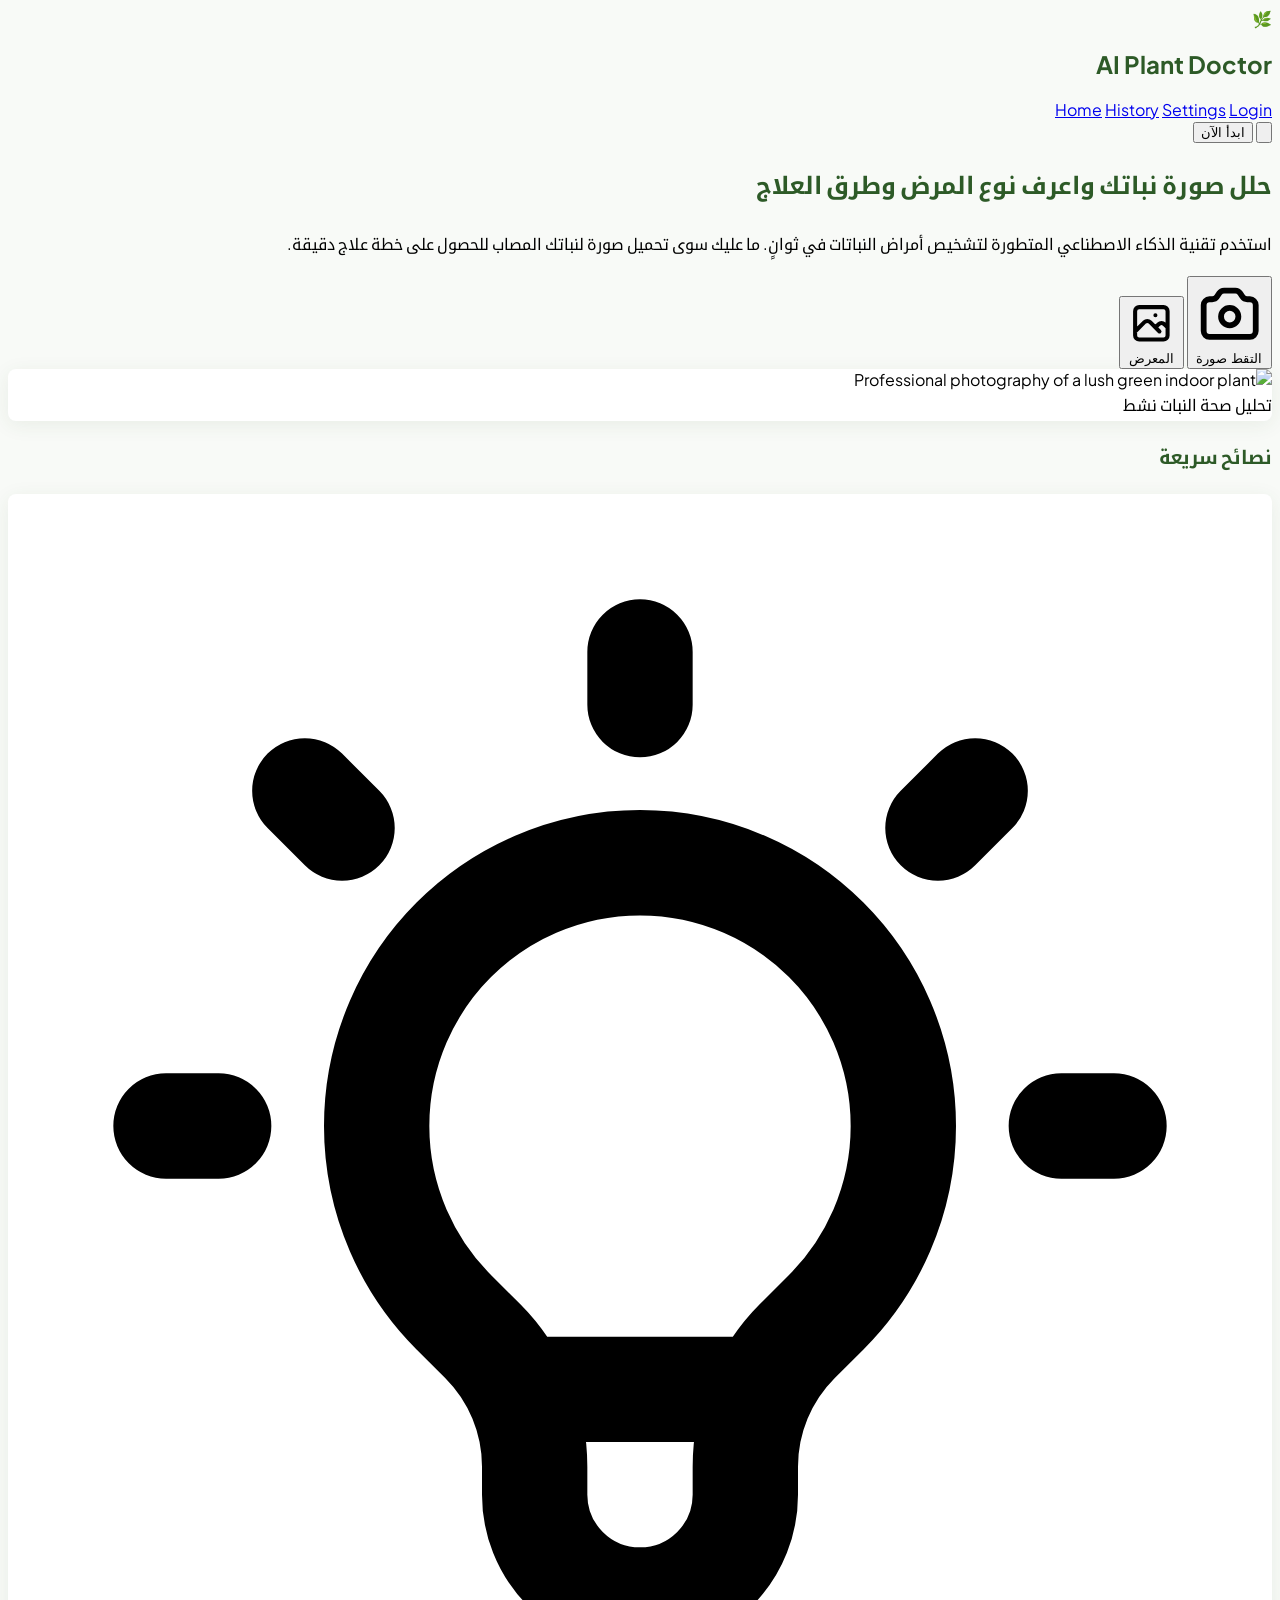
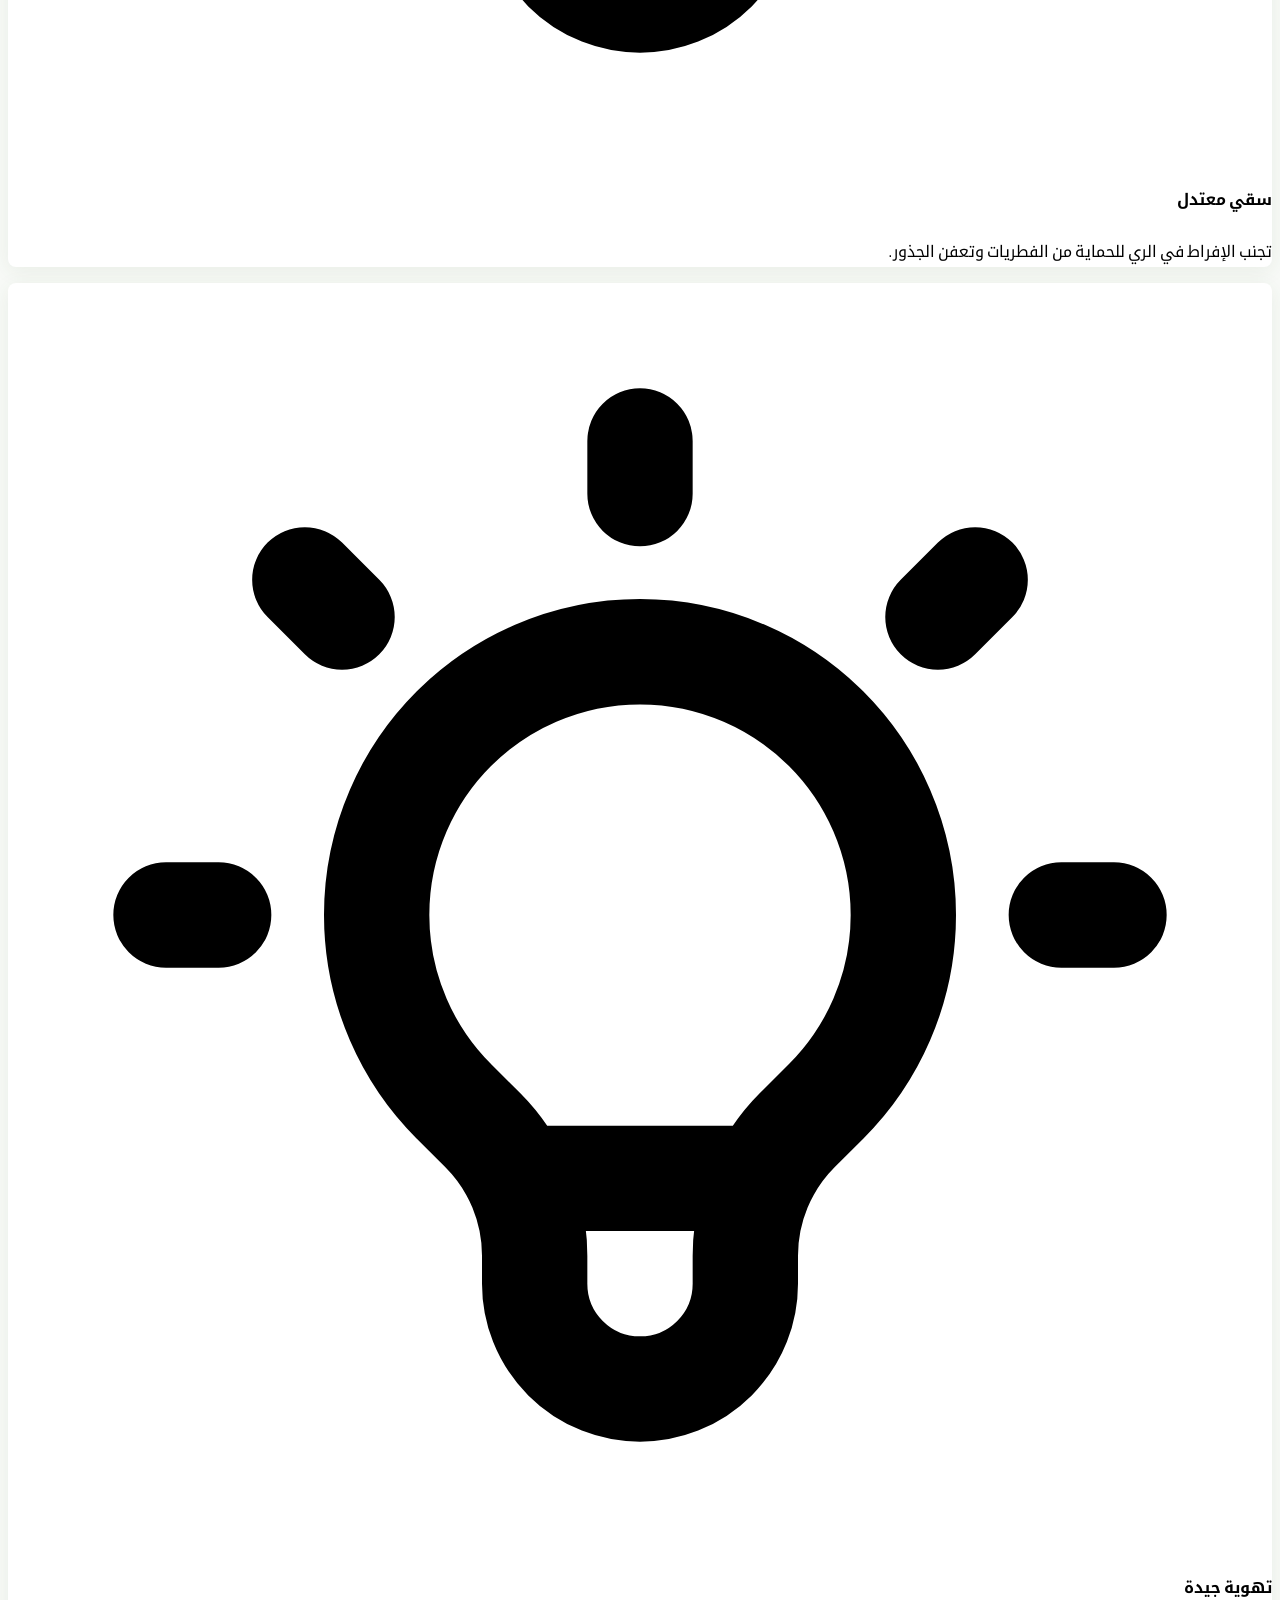
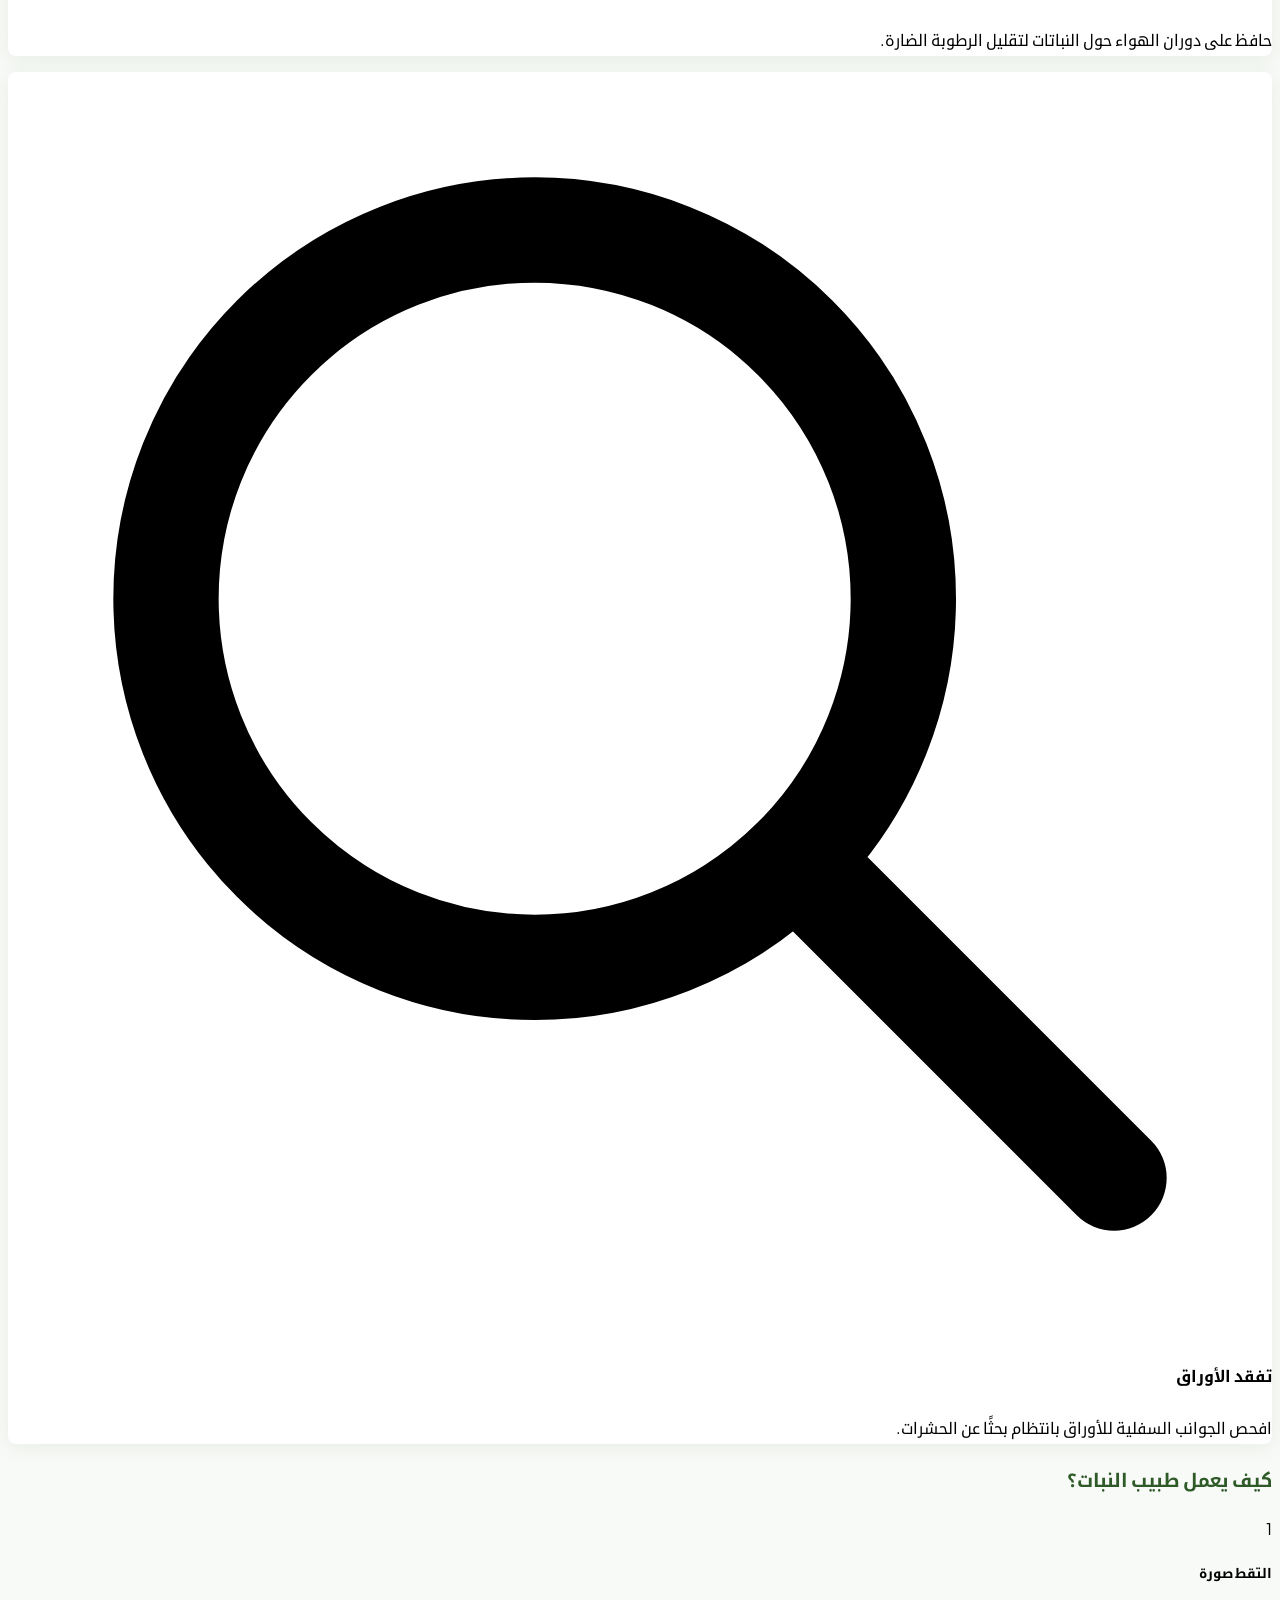
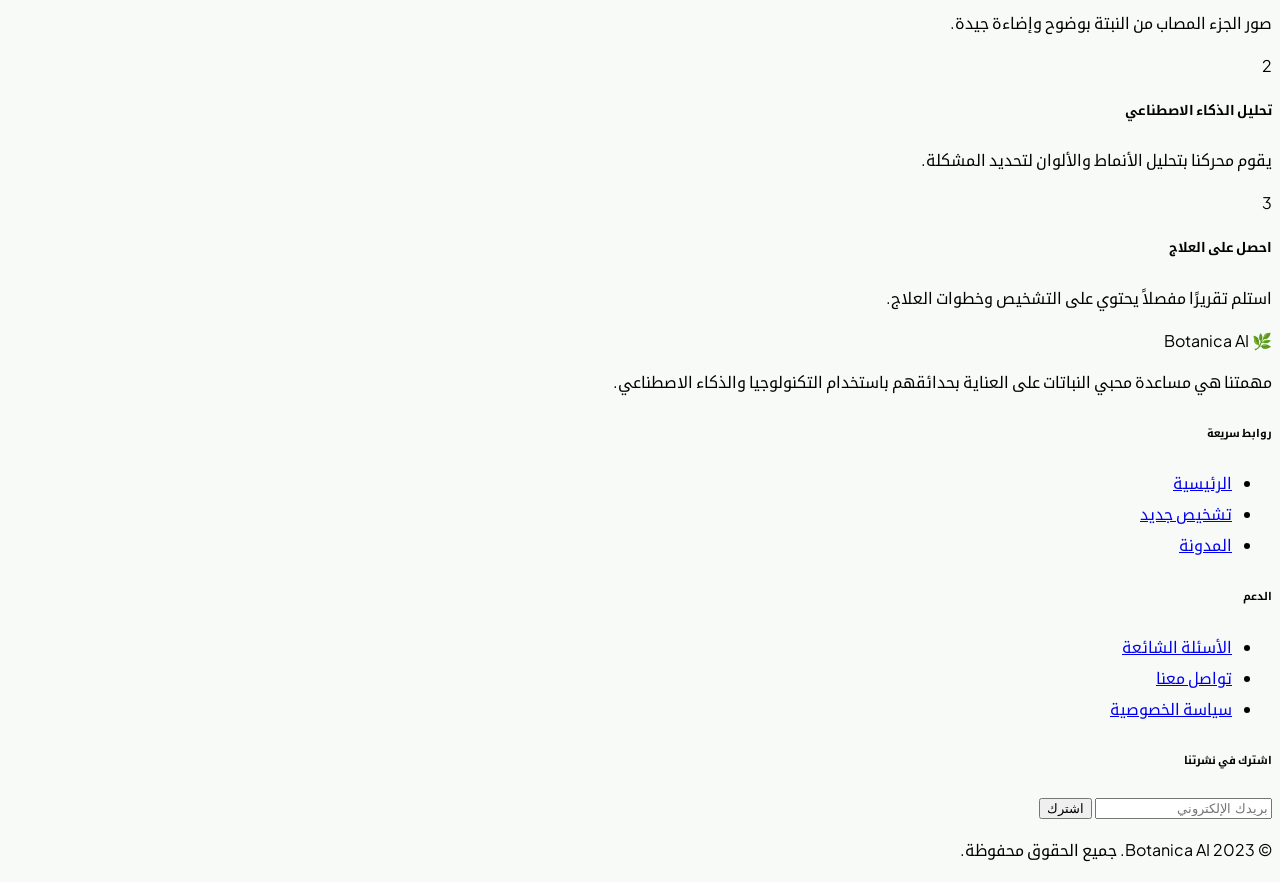
==== web/Updated_directory/AI_Plant_Doctor_Home/index.html @ 530bb604 "Updating web project directory" ====
<!doctype html>
<html dir="rtl" lang="ar">
  <head>
    <meta charset="utf-8" />
    <meta content="width=device-width, initial-scale=1.0" name="viewport" />
    <title>AI Plant Doctor - طبيب النبات</title>
    <link href="https://fonts.googleapis.com" rel="preconnect" />
    <link crossorigin="" href="https://fonts.gstatic.com" rel="preconnect" />
    <link
      href="https://fonts.googleapis.com/css2?family=Plus+Jakarta+Sans:wght@400;500;600;700&family=Noto+Kufi+Arabic:wght@400;600;700&display=swap"
      rel="stylesheet"
    />
    <script src="https://cdn.tailwindcss.com?plugins=forms,container-queries"></script>
    <link rel="stylesheet" href="style.css" />
    <script>
      tailwind.config = {
        theme: {
          extend: {
            colors: {
              botanica: {
                DEFAULT: "#2D5A27",
                light: "#E9F5E6",
                soft: "#F3FAF2",
                accent: "#4A7C44",
              },
            },
            fontFamily: {
              sans: ['"Plus Jakarta Sans"', '"Noto Kufi Arabic"', "sans-serif"],
            },
            borderRadius: {
              eight: "8px",
            },
          },
        },
      };
    </script>
  </head>
  <body class="text-gray-800 antialiased">
    <header
      class="sticky top-0 z-50 bg-white/80 backdrop-blur-md border-b border-botanica-light"
      data-purpose="main-navigation"
    >
      <nav
        class="max-w-7xl mx-auto px-4 sm:px-6 lg:px-8 h-20 flex items-center justify-between"
      >
        <div class="flex items-center gap-2">
          <span class="text-3xl">🌿</span>
          <h1 class="text-2xl font-bold text-botanica">AI Plant Doctor</h1>
        </div>
        <div class="hidden md:flex items-center gap-8">
          <a
            class="text-botanica font-semibold border-b-2 border-botanica pb-1"
            href="../AI_Plant_Doctor_Home/index.html"
            >Home</a
          >
          <a
            class="text-gray-600 hover:text-botanica transition-colors"
            href="../AI_Plant_Doctor_History/index.html"
            >History</a
          >
          <a
            class="text-gray-600 hover:text-botanica transition-colors"
            href="../AI_Plant_Doctor_Settings/index.html"
            >Settings</a
          >
          <a
            class="text-gray-600 hover:text-botanica transition-colors"
            href="../AI_Plant_Doctor_Login/index.html"
            >Login</a
          >
        </div>
        <div class="flex items-center gap-4">
          <button class="md:hidden text-botanica">
            <svg
              class="h-8 w-8"
              fill="none"
              stroke="currentColor"
              viewbox="0 0 24 24"
              xmlns="http://www.w3.org/2000/svg"
            >
              <path
                d="M4 6h16M4 12h16M4 18h16"
                stroke-linecap="round"
                stroke-linejoin="round"
                stroke-width="2"
              ></path>
            </svg>
          </button>
          <button
            class="hidden md:block bg-botanica text-white px-6 py-2 rounded-eight font-medium cta-button"
          >
            ابدأ الآن
          </button>
        </div>
      </nav>
    </header>
    <main>
      <section
        class="relative py-16 md:py-24 overflow-hidden"
        data-purpose="hero-diagnosis-area"
      >
        <div class="max-w-7xl mx-auto px-4 sm:px-6 lg:px-8">
          <div class="grid lg:grid-cols-2 gap-12 items-center">
            <div class="text-right space-y-8">
              <div>
                <h2 class="text-4xl md:text-5xl font-bold leading-tight mb-4">
                  حلل صورة نباتك واعرف نوع المرض وطرق العلاج
                </h2>
                <p class="text-lg text-gray-600 leading-relaxed max-w-xl">
                  استخدم تقنية الذكاء الاصطناعي المتطورة لتشخيص أمراض النباتات
                  في ثوانٍ. ما عليك سوى تحميل صورة لنباتك المصاب للحصول على خطة
                  علاج دقيقة.
                </p>
              </div>
              <div class="flex flex-col sm:flex-row gap-4">
                <button
                  class="flex items-center justify-center gap-3 bg-botanica text-white px-8 py-4 rounded-eight font-bold text-lg cta-button flex-1"
                >
                  <svg
                    class="h-6 w-6"
                    fill="none"
                    stroke="currentColor"
                    viewbox="0 0 24 24"
                    xmlns="http://www.w3.org/2000/svg"
                  >
                    <path
                      d="M3 9a2 2 0 012-2h.93a2 2 0 001.664-.89l.812-1.22A2 2 0 0110.07 4h3.86a2 2 0 011.664.89l.812 1.22A2 2 0 0018.07 7H19a2 2 0 012 2v9a2 2 0 01-2 2H5a2 2 0 01-2-2V9z"
                      stroke-linecap="round"
                      stroke-linejoin="round"
                      stroke-width="2"
                    ></path>
                    <path
                      d="M15 13a3 3 0 11-6 0 3 3 0 016 0z"
                      stroke-linecap="round"
                      stroke-linejoin="round"
                      stroke-width="2"
                    ></path>
                  </svg>
                  التقط صورة
                </button>
                <button
                  class="flex items-center justify-center gap-3 bg-white border-2 border-botanica text-botanica px-8 py-4 rounded-eight font-bold text-lg cta-button flex-1 hover:bg-botanica-soft"
                >
                  <svg
                    class="h-6 w-6"
                    fill="none"
                    stroke="currentColor"
                    viewbox="0 0 24 24"
                    xmlns="http://www.w3.org/2000/svg"
                  >
                    <path
                      d="M4 16l4.586-4.586a2 2 0 012.828 0L16 16m-2-2l1.586-1.586a2 2 0 012.828 0L20 14m-6-6h.01M6 20h12a2 2 0 002-2V6a2 2 0 00-2-2H6a2 2 0 00-2 2v12a2 2 0 002 2z"
                      stroke-linecap="round"
                      stroke-linejoin="round"
                      stroke-width="2"
                    ></path>
                  </svg>
                  المعرض
                </button>
              </div>
            </div>
            <div class="relative">
              <div
                class="absolute -z-10 top-1/2 left-1/2 -translate-x-1/2 -translate-y-1/2 w-80 h-80 bg-botanica-light rounded-full blur-3xl opacity-50"
              ></div>
              <div
                class="herbarium-card p-6 border-4 border-botanica-light bg-white"
              >
                <div
                  class="bg-botanica-soft rounded-eight overflow-hidden border border-botanica/10 aspect-square flex items-center justify-center"
                >
                  <img
                    alt="Professional photography of a lush green indoor plant"
                    class="w-full h-full object-cover"
                    src="https://lh3.googleusercontent.com/aida-public/[base64]"
                  />
                </div>
                <div
                  class="mt-4 flex items-center justify-between text-botanica font-medium"
                >
                  <span>تحليل صحة النبات</span>
                  <span class="flex items-center gap-1">
                    <span
                      class="w-2 h-2 bg-green-500 rounded-full animate-pulse"
                    ></span>
                    نشط
                  </span>
                </div>
              </div>
            </div>
          </div>
        </div>
      </section>
      <section class="py-16 bg-botanica-soft" data-purpose="quick-tips-grid">
        <div class="max-w-7xl mx-auto px-4 sm:px-6 lg:px-8">
          <div class="mb-12">
            <h3 class="text-2xl font-bold flex items-center gap-3">
              <span
                class="w-8 h-1 bg-botanica inline-block rounded-full"
              ></span>
              نصائح سريعة
            </h3>
          </div>
          <div class="grid grid-cols-1 md:grid-cols-2 lg:grid-cols-3 gap-6">
            <div class="herbarium-card p-6 flex items-start gap-4">
              <div
                class="bg-botanica-light p-3 rounded-full text-botanica shrink-0"
              >
                <svg
                  class="h-6 w-6"
                  fill="none"
                  stroke="currentColor"
                  viewbox="0 0 24 24"
                  xmlns="http://www.w3.org/2000/svg"
                >
                  <path
                    d="M9.663 17h4.673M12 3v1m6.364 1.636l-.707.707M21 12h-1M4 12H3m3.343-5.657l-.707-.707m2.828 9.9a5 5 0 117.072 0l-.548.547A3.374 3.374 0 0014 18.469V19a2 2 0 11-4 0v-.531c0-.895-.356-1.754-.988-2.386l-.548-.547z"
                    stroke-linecap="round"
                    stroke-linejoin="round"
                    stroke-width="2"
                  ></path>
                </svg>
              </div>
              <div>
                <h4 class="font-bold text-lg mb-1">سقي معتدل</h4>
                <p class="text-gray-600 text-sm">
                  تجنب الإفراط في الري للحماية من الفطريات وتعفن الجذور.
                </p>
              </div>
            </div>
            <div class="herbarium-card p-6 flex items-start gap-4">
              <div
                class="bg-botanica-light p-3 rounded-full text-botanica shrink-0"
              >
                <svg
                  class="h-6 w-6"
                  fill="none"
                  stroke="currentColor"
                  viewbox="0 0 24 24"
                  xmlns="http://www.w3.org/2000/svg"
                >
                  <path
                    d="M9.663 17h4.673M12 3v1m6.364 1.636l-.707.707M21 12h-1M4 12H3m3.343-5.657l-.707-.707m2.828 9.9a5 5 0 117.072 0l-.548.547A3.374 3.374 0 0014 18.469V19a2 2 0 11-4 0v-.531c0-.895-.356-1.754-.988-2.386l-.548-.547z"
                    stroke-linecap="round"
                    stroke-linejoin="round"
                    stroke-width="2"
                  ></path>
                </svg>
              </div>
              <div>
                <h4 class="font-bold text-lg mb-1">تهوية جيدة</h4>
                <p class="text-gray-600 text-sm">
                  حافظ على دوران الهواء حول النباتات لتقليل الرطوبة الضارة.
                </p>
              </div>
            </div>
            <div class="herbarium-card p-6 flex items-start gap-4">
              <div
                class="bg-botanica-light p-3 rounded-full text-botanica shrink-0"
              >
                <svg
                  class="h-6 w-6"
                  fill="none"
                  stroke="currentColor"
                  viewbox="0 0 24 24"
                  xmlns="http://www.w3.org/2000/svg"
                >
                  <path
                    d="M21 21l-6-6m2-5a7 7 0 11-14 0 7 7 0 0114 0z"
                    stroke-linecap="round"
                    stroke-linejoin="round"
                    stroke-width="2"
                  ></path>
                </svg>
              </div>
              <div>
                <h4 class="font-bold text-lg mb-1">تفقد الأوراق</h4>
                <p class="text-gray-600 text-sm">
                  افحص الجوانب السفلية للأوراق بانتظام بحثًا عن الحشرات.
                </p>
              </div>
            </div>
          </div>
        </div>
      </section>
      <section class="py-20" data-purpose="how-it-works">
        <div class="max-w-7xl mx-auto px-4 sm:px-6 lg:px-8 text-center">
          <h3 class="text-3xl font-bold mb-16">كيف يعمل طبيب النبات؟</h3>
          <div class="grid grid-cols-1 md:grid-cols-3 gap-12">
            <div class="space-y-4">
              <div
                class="w-16 h-16 bg-botanica-light rounded-full flex items-center justify-center text-botanica text-2xl font-bold mx-auto"
              >
                1
              </div>
              <h5 class="font-bold text-xl">التقط صورة</h5>
              <p class="text-gray-500">
                صور الجزء المصاب من النبتة بوضوح وإضاءة جيدة.
              </p>
            </div>
            <div class="space-y-4">
              <div
                class="w-16 h-16 bg-botanica-light rounded-full flex items-center justify-center text-botanica text-2xl font-bold mx-auto"
              >
                2
              </div>
              <h5 class="font-bold text-xl">تحليل الذكاء الاصطناعي</h5>
              <p class="text-gray-500">
                يقوم محركنا بتحليل الأنماط والألوان لتحديد المشكلة.
              </p>
            </div>
            <div class="space-y-4">
              <div
                class="w-16 h-16 bg-botanica-light rounded-full flex items-center justify-center text-botanica text-2xl font-bold mx-auto"
              >
                3
              </div>
              <h5 class="font-bold text-xl">احصل على العلاج</h5>
              <p class="text-gray-500">
                استلم تقريرًا مفصلاً يحتوي على التشخيص وخطوات العلاج.
              </p>
            </div>
          </div>
        </div>
      </section>
    </main>
    <footer
      class="bg-white border-t border-botanica-light pt-16 pb-8"
      data-purpose="main-footer"
    >
      <div class="max-w-7xl mx-auto px-4 sm:px-6 lg:px-8">
        <div class="grid grid-cols-1 md:grid-cols-4 gap-12 mb-12">
          <div class="md:col-span-1">
            <div class="flex items-center gap-2 mb-6">
              <span class="text-2xl">🌿</span>
              <span class="text-xl font-bold text-botanica">Botanica AI</span>
            </div>
            <p class="text-gray-500 text-sm leading-relaxed">
              مهمتنا هي مساعدة محبي النباتات على العناية بحدائقهم باستخدام
              التكنولوجيا والذكاء الاصطناعي.
            </p>
          </div>
          <div>
            <h6 class="font-bold text-botanica mb-6">روابط سريعة</h6>
            <ul class="space-y-4 text-sm text-gray-600">
              <li><a class="hover:text-botanica" href="#">الرئيسية</a></li>
              <li><a class="hover:text-botanica" href="#">تشخيص جديد</a></li>
              <li><a class="hover:text-botanica" href="#">المدونة</a></li>
            </ul>
          </div>
          <div>
            <h6 class="font-bold text-botanica mb-6">الدعم</h6>
            <ul class="space-y-4 text-sm text-gray-600">
              <li>
                <a class="hover:text-botanica" href="#">الأسئلة الشائعة</a>
              </li>
              <li><a class="hover:text-botanica" href="#">تواصل معنا</a></li>
              <li>
                <a class="hover:text-botanica" href="#">سياسة الخصوصية</a>
              </li>
            </ul>
          </div>
          <div>
            <h6 class="font-bold text-botanica mb-6">اشترك في نشرتنا</h6>
            <div class="flex gap-2">
              <input
                class="bg-botanica-soft border-none rounded-eight text-sm focus:ring-1 focus:ring-botanica flex-1"
                placeholder="بريدك الإلكتروني"
                type="email"
              />
              <button
                class="bg-botanica text-white px-4 py-2 rounded-eight text-sm"
              >
                اشترك
              </button>
            </div>
          </div>
        </div>
        <div
          class="pt-8 border-t border-gray-100 text-center text-gray-400 text-sm"
        >
          <p>© 2023 Botanica AI. جميع الحقوق محفوظة.</p>
        </div>
      </div>
    </footer>
  </body>
</html>
---- web/Updated_directory/AI_Plant_Doctor_Home/style.css ----
/* Custom Typography and Global Styles */
body {
    font-family: 'Plus Jakarta Sans', 'Noto Kufi Arabic', sans-serif;
    background-color: #F8FAF7;
    /* Very light herbal background */
}

h1,
h2,
h3 {
    color: #2D5A27;
}

/* Layout Refinements and Cards */
.herbarium-card {
    background: white;
    border-radius: 8px;
    box-shadow: 0 4px 20px rgba(45, 90, 39, 0.08);
    transition: transform 0.2s ease-in-out;
}

.herbarium-card:hover {
    transform: translateY(-4px);
}

/* CTA Buttons Styling */
.cta-button {
    transition: all 0.3s ease;
}

.cta-button:hover {
    filter: brightness(1.1);
    box-shadow: 0 10px 15px -3px rgba(45, 90, 39, 0.2);
}

/* Input Focus Reset */
input:focus {
    outline: none !important;
}
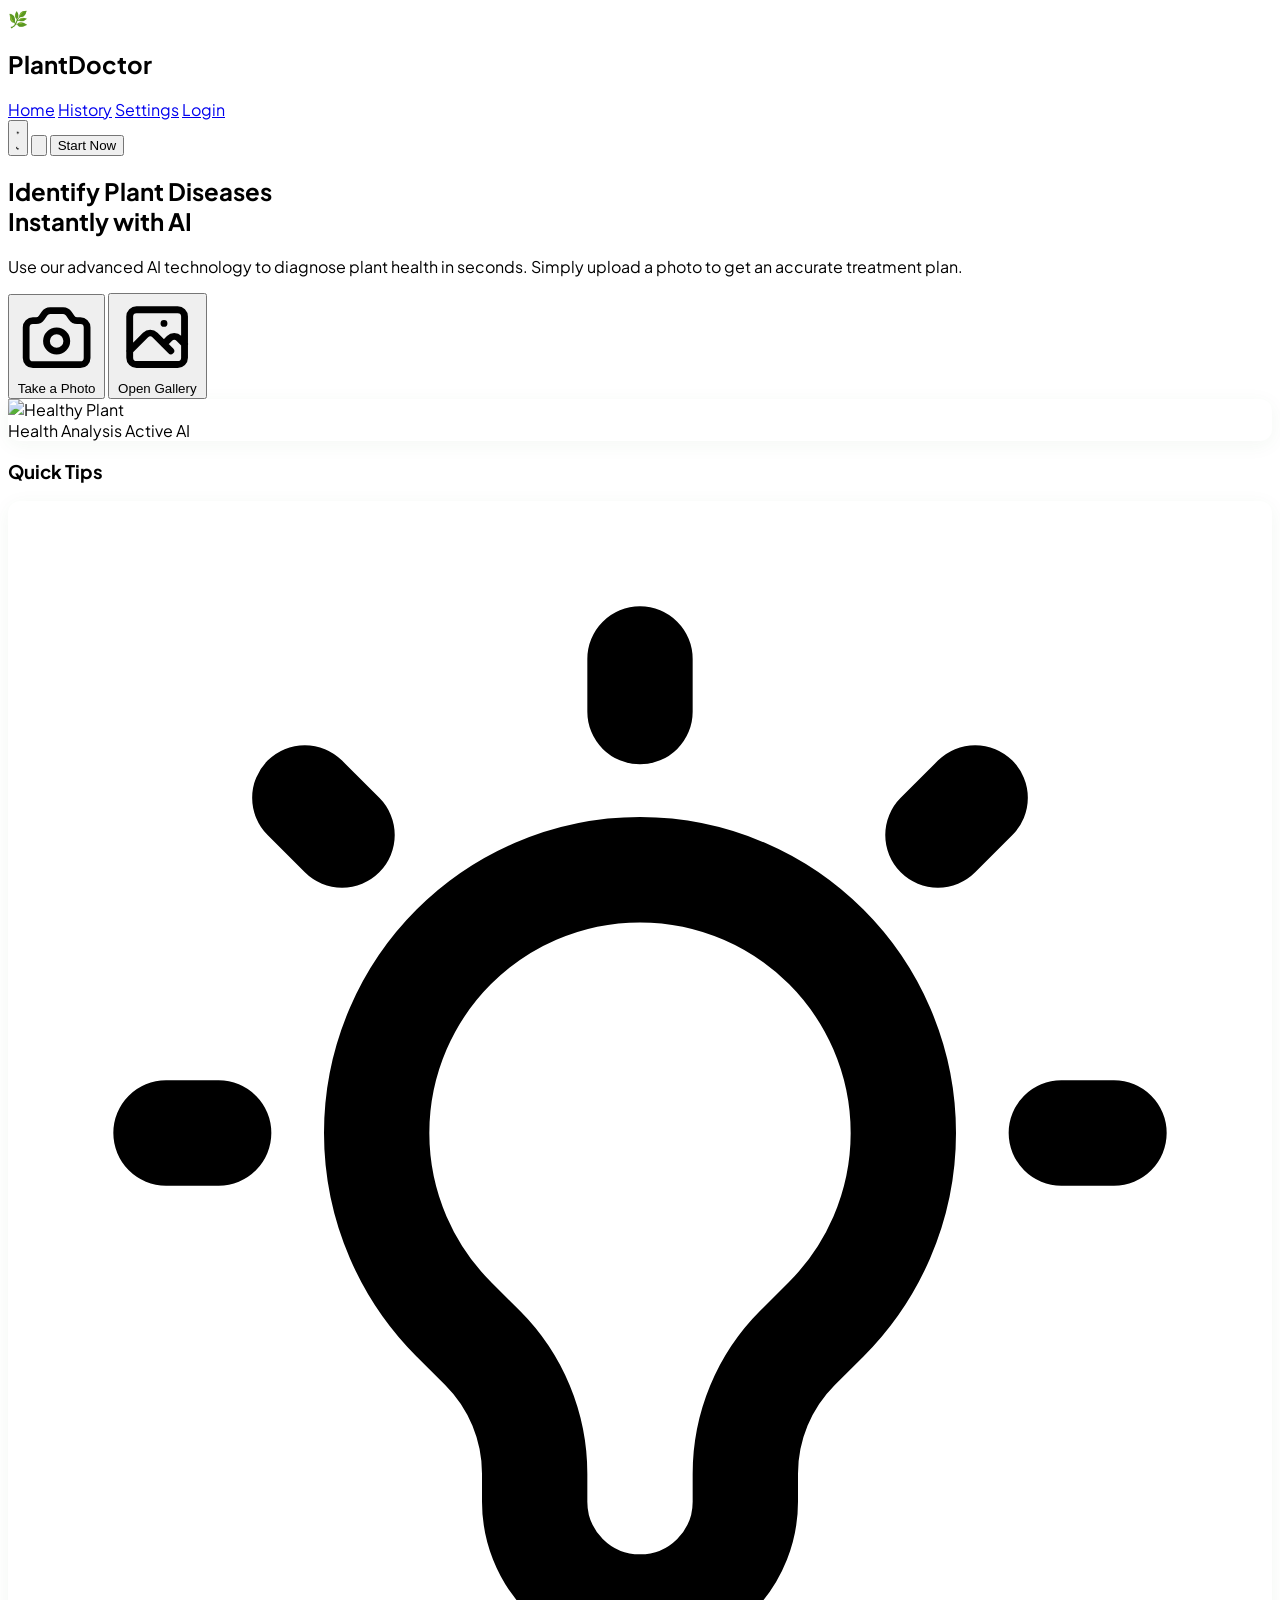
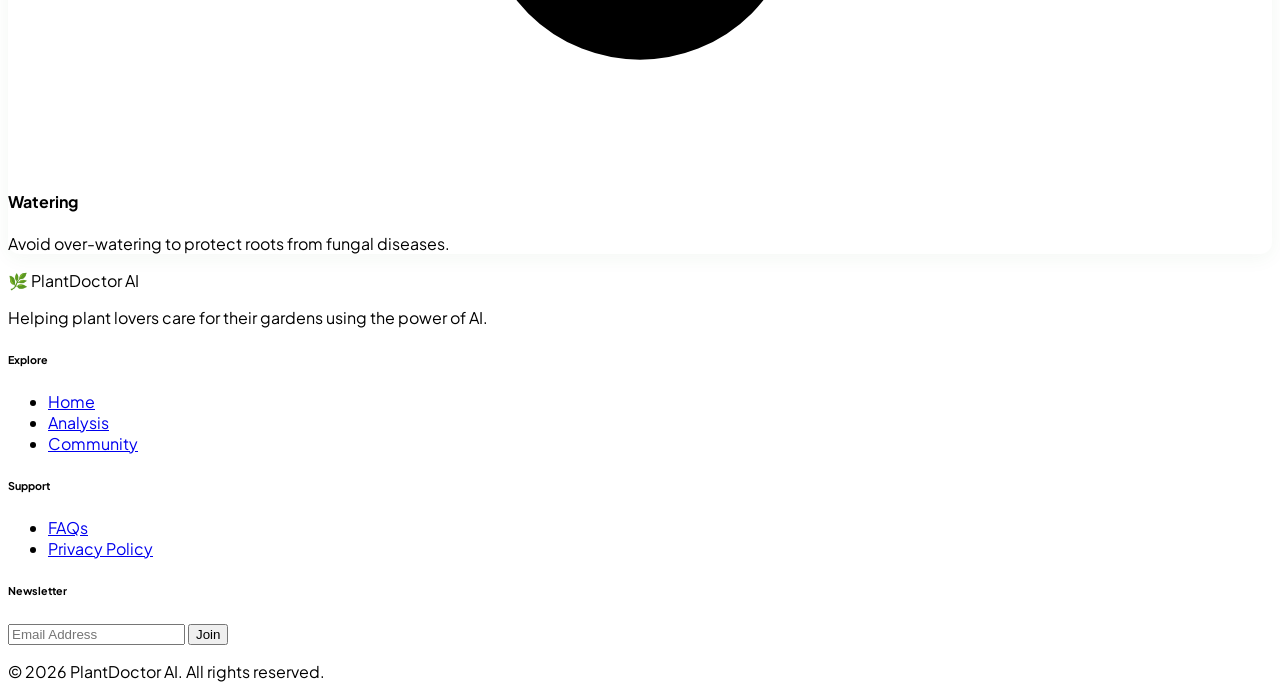
==== commit 19dc31d6: "Updating web repo project" ====
--- a/web/Updated_directory/AI_Plant_Doctor_Home/index.html
+++ b/web/Updated_directory/AI_Plant_Doctor_Home/index.html
@@ -1,387 +1,219 @@
-<!doctype html>
-<html dir="rtl" lang="ar">
-  <head>
-    <meta charset="utf-8" />
-    <meta content="width=device-width, initial-scale=1.0" name="viewport" />
-    <title>AI Plant Doctor - طبيب النبات</title>
-    <link href="https://fonts.googleapis.com" rel="preconnect" />
-    <link crossorigin="" href="https://fonts.gstatic.com" rel="preconnect" />
-    <link
-      href="https://fonts.googleapis.com/css2?family=Plus+Jakarta+Sans:wght@400;500;600;700&family=Noto+Kufi+Arabic:wght@400;600;700&display=swap"
-      rel="stylesheet"
-    />
+<!DOCTYPE html>
+<html lang="en">
+<head>
+    <meta charset="UTF-8">
+    <meta name="viewport" content="width=device-width, initial-scale=1.0">
+    <title>AI Plant Doctor | Smart Diagnosis</title>
+    
+    <link rel="preconnect" href="https://fonts.googleapis.com">
+    <link rel="preconnect" href="https://fonts.gstatic.com" crossorigin>
+    <link href="https://fonts.googleapis.com/css2?family=Plus+Jakarta+Sans:wght@400;500;600;700&display=swap" rel="stylesheet">
+    
     <script src="https://cdn.tailwindcss.com?plugins=forms,container-queries"></script>
-    <link rel="stylesheet" href="style.css" />
+    <link rel="stylesheet" href="style.css">
     <script>
-      tailwind.config = {
-        theme: {
-          extend: {
-            colors: {
-              botanica: {
-                DEFAULT: "#2D5A27",
-                light: "#E9F5E6",
-                soft: "#F3FAF2",
-                accent: "#4A7C44",
-              },
-            },
-            fontFamily: {
-              sans: ['"Plus Jakarta Sans"', '"Noto Kufi Arabic"', "sans-serif"],
-            },
-            borderRadius: {
-              eight: "8px",
-            },
-          },
-        },
-      };
+        tailwind.config = {
+            darkMode: 'class', // تفعيل خاصية الدارك مود
+            theme: {
+                extend: {
+                    colors: {
+                        primary: {
+                            DEFAULT: "#2D5A27",
+                            light: "#E9F5E6",
+                            soft: "#F3FAF2",
+                            accent: "#4A7C44",
+                        }
+                    },
+                    fontFamily: {
+                        sans: ['"Plus Jakarta Sans"', "sans-serif"],
+                    },
+                    borderRadius: {
+                        'eight': '8px',
+                    }
+                }
+            }
+        };
     </script>
-  </head>
-  <body class="text-gray-800 antialiased">
-    <header
-      class="sticky top-0 z-50 bg-white/80 backdrop-blur-md border-b border-botanica-light"
-      data-purpose="main-navigation"
-    >
-      <nav
-        class="max-w-7xl mx-auto px-4 sm:px-6 lg:px-8 h-20 flex items-center justify-between"
-      >
-        <div class="flex items-center gap-2">
-          <span class="text-3xl">🌿</span>
-          <h1 class="text-2xl font-bold text-botanica">AI Plant Doctor</h1>
+</head>
+<body class="bg-[#F8FAF7] dark:bg-[#0F170D] text-gray-800 dark:text-gray-100 antialiased transition-colors duration-300">
+
+    <header class="sticky top-0 z-50 bg-white/80 dark:bg-[#0F170D]/80 backdrop-blur-md border-b border-primary-light dark:border-gray-800">
+        <nav class="max-w-7xl mx-auto px-4 sm:px-6 lg:px-8 h-20 flex items-center justify-between">
+            <div class="flex items-center gap-2">
+                <span class="text-3xl">🌿</span>
+                <h1 class="text-2xl font-bold text-primary dark:text-white">PlantDoctor</h1>
+            </div>
+
+            <div class="hidden md:flex items-center gap-8">
+                <a class="text-primary dark:text-white font-bold border-b-2 border-primary pb-1" href="../AI_Plant_Doctor_Home/index.html">Home</a>
+                <a class="nav-link" href="../AI_Plant_Doctor_History/index.html">History</a>
+                <a class="nav-link" href="../AI_Plant_Doctor_Settings/index.html">Settings</a>
+                <a class="nav-link" href="../AI_Plant_Doctor_Login/index.html">Login</a>
+            </div>
+
+            <div class="flex items-center gap-4">
+                <button id="theme-toggle" class="p-2 rounded-full hover:bg-primary-soft dark:hover:bg-gray-800 text-primary dark:text-yellow-400 transition-all">
+                    <svg id="theme-toggle-dark-icon" class="hidden w-6 h-6" fill="currentColor" viewBox="0 0 20 20"><path d="M10 2a1 1 0 011 1v1a1 1 0 11-2 0V3a1 1 0 011-1zm4 8a4 4 0 11-8 0 4 4 0 018 0zm-.464 4.95l.707.707a1 1 0 001.414-1.414l-.707-.707a1 1 0 00-1.414 1.414zm2.12-10.607a1 1 0 010 1.414l-.706.707a1 1 0 11-1.414-1.414l.707-.707a1 1 0 011.414 0zM17 11a1 1 0 100-2h-1a1 1 0 100 2h1zm-7 4a1 1 0 011 1v1a1 1 0 11-2 0v-1a1 1 0 011-1zM5.05 6.464A1 1 0 106.465 5.05l-.708-.707a1 1 0 00-1.414 1.414l.707.707zm1.414 8.486l-.707.707a1 1 0 01-1.414-1.414l.707-.707a1 1 0 011.414 1.414zM4 11a1 1 0 100-2H3a1 1 0 000 2h1z" fill-rule="evenodd" clip-rule="evenodd"></path></svg>
+                    <svg id="theme-toggle-light-icon" class="hidden w-6 h-6" fill="currentColor" viewBox="0 0 20 20"><path d="M17.293 13.293A8 8 0 016.707 2.707a8.001 8.001 0 1010.586 10.586z"></path></svg>
+                </button>
+
+                <button class="md:hidden text-primary">
+                    <svg class="h-8 w-8" fill="none" stroke="currentColor" viewBox="0 0 24 24"><path d="M4 6h16M4 12h16M4 18h16" stroke-linecap="round" stroke-linejoin="round" stroke-width="2"/></svg>
+                </button>
+                <button class="hidden md:block bg-primary text-white px-6 py-2 rounded-eight font-medium hover:shadow-lg transition-all">
+                    Start Now
+                </button>
+            </div>
+        </nav>
+    </header>
+
+    <main>
+        <section class="relative py-16 md:py-24 overflow-hidden">
+            <div class="max-w-7xl mx-auto px-4 sm:px-6 lg:px-8">
+                <div class="grid lg:grid-cols-2 gap-12 items-center">
+                    <div class="space-y-8">
+                        <div>
+                            <h2 class="text-4xl md:text-5xl font-extrabold leading-tight mb-4 text-primary dark:text-white">
+                                Identify Plant Diseases <br> <span class="text-primary-accent dark:text-green-400">Instantly with AI</span>
+                            </h2>
+                            <p class="text-lg text-gray-600 dark:text-gray-400 leading-relaxed max-w-xl">
+                                Use our advanced AI technology to diagnose plant health in seconds. 
+                                Simply upload a photo to get an accurate treatment plan.
+                            </p>
+                        </div>
+
+                        <div class="flex flex-col sm:flex-row gap-4">
+                            <button class="btn-primary flex-1">
+                                <svg class="h-6 w-6" fill="none" stroke="currentColor" viewBox="0 0 24 24"><path d="M3 9a2 2 0 012-2h.93a2 2 0 001.664-.89l.812-1.22A2 2 0 0110.07 4h3.86a2 2 0 011.664.89l.812 1.22A2 2 0 0018.07 7H19a2 2 0 012 2v9a2 2 0 01-2 2H5a2 2 0 01-2-2V9z" stroke-linecap="round" stroke-linejoin="round" stroke-width="2"/><path d="M15 13a3 3 0 11-6 0 3 3 0 016 0z" stroke-linecap="round" stroke-linejoin="round" stroke-width="2"/></svg>
+                                Take a Photo
+                            </button>
+                            <button class="btn-outline flex-1 dark:bg-transparent dark:text-white dark:border-white">
+                                <svg class="h-6 w-6" fill="none" stroke="currentColor" viewBox="0 0 24 24"><path d="M4 16l4.586-4.586a2 2 0 012.828 0L16 16m-2-2l1.586-1.586a2 2 0 012.828 0L20 14m-6-6h.01M6 20h12a2 2 0 002-2V6a2 2 0 00-2-2H6a2 2 0 00-2 2v12a2 2 0 002 2z" stroke-linecap="round" stroke-linejoin="round" stroke-width="2"/></svg>
+                                Open Gallery
+                            </button>
+                        </div>
+                    </div>
+
+                    <div class="relative">
+                        <div class="absolute -z-10 top-1/2 left-1/2 -translate-x-1/2 -translate-y-1/2 w-80 h-80 bg-primary-light dark:bg-primary/20 rounded-full blur-3xl opacity-50"></div>
+                        <div class="card p-6 border-4 border-primary-light dark:border-gray-700 dark:bg-gray-800">
+                            <div class="bg-primary-soft dark:bg-gray-900 rounded-eight overflow-hidden aspect-square flex items-center justify-center">
+                                <img src="https://images.unsplash.com/photo-1545239351-ef35f43d514b?q=80&w=1000&auto=format&fit=crop" alt="Healthy Plant" class="w-full h-full object-cover">
+                            </div>
+                            <div class="mt-4 flex items-center justify-between text-primary dark:text-green-400 font-semibold">
+                                <span>Health Analysis</span>
+                                <span class="flex items-center gap-1">
+                                    <span class="w-2 h-2 bg-green-500 rounded-full animate-pulse"></span>
+                                    Active AI
+                                </span>
+                            </div>
+                        </div>
+                    </div>
+                </div>
+            </div>
+        </section>
+
+        <section class="py-16 bg-primary-soft dark:bg-[#0D120B]">
+            <div class="max-w-7xl mx-auto px-4 sm:px-6 lg:px-8">
+                <div class="mb-12">
+                    <h3 class="text-2xl font-bold flex items-center gap-3 dark:text-white">
+                        <span class="w-8 h-1 bg-primary dark:bg-green-500 inline-block rounded-full"></span>
+                        Quick Tips
+                    </h3>
+                </div>
+                <div class="grid grid-cols-1 md:grid-cols-3 gap-6">
+                    <div class="card p-6 flex items-start gap-4 hover:shadow-xl dark:bg-gray-800 dark:border-gray-700">
+                        <div class="bg-primary-light dark:bg-primary/30 p-3 rounded-full text-primary dark:text-green-400 shrink-0">
+                            <svg class="h-6 w-6" fill="none" stroke="currentColor" viewBox="0 0 24 24"><path d="M12 3v1m6.364 1.636l-.707.707M21 12h-1M4 12H3m3.343-5.657l-.707-.707m2.828 9.9a5 5 0 117.072 0l-.548.547A3.374 3.374 0 0014 18.469V19a2 2 0 11-4 0v-.531c0-.895-.356-1.754-.988-2.386l-.548-.547z" stroke-linecap="round" stroke-linejoin="round" stroke-width="2"/></svg>
+                        </div>
+                        <div>
+                            <h4 class="font-bold text-lg mb-1 dark:text-white">Watering</h4>
+                            <p class="text-gray-500 dark:text-gray-400 text-sm">Avoid over-watering to protect roots from fungal diseases.</p>
+                        </div>
+                    </div>
+                </div>
+            </div>
+        </section>
+    </main>
+
+    <footer class="bg-white dark:bg-[#0F170D] border-t border-primary-light dark:border-gray-800 pt-16 pb-8">
+        <div class="max-w-7xl mx-auto px-4 sm:px-6 lg:px-8">
+            <div class="grid grid-cols-1 md:grid-cols-4 gap-12 mb-12">
+                <div class="md:col-span-1">
+                    <div class="flex items-center gap-2 mb-6 text-primary dark:text-white">
+                        <span class="text-2xl">🌿</span>
+                        <span class="text-xl font-bold">PlantDoctor AI</span>
+                    </div>
+                    <p class="text-gray-500 dark:text-gray-400 text-sm leading-relaxed">
+                        Helping plant lovers care for their gardens using the power of AI.
+                    </p>
+                </div>
+                <div>
+                    <h6 class="font-bold text-primary dark:text-white mb-6">Explore</h6>
+                    <ul class="space-y-4 text-sm text-gray-600 dark:text-gray-400">
+                        <li><a class="hover:text-primary dark:hover:text-white" href="#">Home</a></li>
+                        <li><a class="hover:text-primary dark:hover:text-white" href="#">Analysis</a></li>
+                        <li><a class="hover:text-primary dark:hover:text-white" href="#">Community</a></li>
+                    </ul>
+                </div>
+                <div>
+                    <h6 class="font-bold text-primary dark:text-white mb-6">Support</h6>
+                    <ul class="space-y-4 text-sm text-gray-600 dark:text-gray-400">
+                        <li><a class="hover:text-primary dark:hover:text-white" href="#">FAQs</a></li>
+                        <li><a class="hover:text-primary dark:hover:text-white" href="#">Privacy Policy</a></li>
+                    </ul>
+                </div>
+                <div>
+                    <h6 class="font-bold text-primary dark:text-white mb-6">Newsletter</h6>
+                    <div class="flex gap-2">
+                        <input class="bg-primary-soft dark:bg-gray-800 border-none rounded-eight text-sm focus:ring-1 focus:ring-primary flex-1 dark:text-white" placeholder="Email Address" type="email">
+                        <button class="bg-primary dark:bg-green-700 text-white px-4 py-2 rounded-eight text-sm">Join</button>
+                    </div>
+                </div>
+            </div>
+            <div class="pt-8 border-t border-gray-100 dark:border-gray-800 text-center text-gray-400 text-sm">
+                <p>&copy; 2026 PlantDoctor AI. All rights reserved.</p>
+            </div>
         </div>
-        <div class="hidden md:flex items-center gap-8">
-          <a
-            class="text-botanica font-semibold border-b-2 border-botanica pb-1"
-            href="../AI_Plant_Doctor_Home/index.html"
-            >Home</a
-          >
-          <a
-            class="text-gray-600 hover:text-botanica transition-colors"
-            href="../AI_Plant_Doctor_History/index.html"
-            >History</a
-          >
-          <a
-            class="text-gray-600 hover:text-botanica transition-colors"
-            href="../AI_Plant_Doctor_Settings/index.html"
-            >Settings</a
-          >
-          <a
-            class="text-gray-600 hover:text-botanica transition-colors"
-            href="../AI_Plant_Doctor_Login/index.html"
-            >Login</a
-          >
-        </div>
-        <div class="flex items-center gap-4">
-          <button class="md:hidden text-botanica">
-            <svg
-              class="h-8 w-8"
-              fill="none"
-              stroke="currentColor"
-              viewbox="0 0 24 24"
-              xmlns="http://www.w3.org/2000/svg"
-            >
-              <path
-                d="M4 6h16M4 12h16M4 18h16"
-                stroke-linecap="round"
-                stroke-linejoin="round"
-                stroke-width="2"
-              ></path>
-            </svg>
-          </button>
-          <button
-            class="hidden md:block bg-botanica text-white px-6 py-2 rounded-eight font-medium cta-button"
-          >
-            ابدأ الآن
-          </button>
-        </div>
-      </nav>
-    </header>
-    <main>
-      <section
-        class="relative py-16 md:py-24 overflow-hidden"
-        data-purpose="hero-diagnosis-area"
-      >
-        <div class="max-w-7xl mx-auto px-4 sm:px-6 lg:px-8">
-          <div class="grid lg:grid-cols-2 gap-12 items-center">
-            <div class="text-right space-y-8">
-              <div>
-                <h2 class="text-4xl md:text-5xl font-bold leading-tight mb-4">
-                  حلل صورة نباتك واعرف نوع المرض وطرق العلاج
-                </h2>
-                <p class="text-lg text-gray-600 leading-relaxed max-w-xl">
-                  استخدم تقنية الذكاء الاصطناعي المتطورة لتشخيص أمراض النباتات
-                  في ثوانٍ. ما عليك سوى تحميل صورة لنباتك المصاب للحصول على خطة
-                  علاج دقيقة.
-                </p>
-              </div>
-              <div class="flex flex-col sm:flex-row gap-4">
-                <button
-                  class="flex items-center justify-center gap-3 bg-botanica text-white px-8 py-4 rounded-eight font-bold text-lg cta-button flex-1"
-                >
-                  <svg
-                    class="h-6 w-6"
-                    fill="none"
-                    stroke="currentColor"
-                    viewbox="0 0 24 24"
-                    xmlns="http://www.w3.org/2000/svg"
-                  >
-                    <path
-                      d="M3 9a2 2 0 012-2h.93a2 2 0 001.664-.89l.812-1.22A2 2 0 0110.07 4h3.86a2 2 0 011.664.89l.812 1.22A2 2 0 0018.07 7H19a2 2 0 012 2v9a2 2 0 01-2 2H5a2 2 0 01-2-2V9z"
-                      stroke-linecap="round"
-                      stroke-linejoin="round"
-                      stroke-width="2"
-                    ></path>
-                    <path
-                      d="M15 13a3 3 0 11-6 0 3 3 0 016 0z"
-                      stroke-linecap="round"
-                      stroke-linejoin="round"
-                      stroke-width="2"
-                    ></path>
-                  </svg>
-                  التقط صورة
-                </button>
-                <button
-                  class="flex items-center justify-center gap-3 bg-white border-2 border-botanica text-botanica px-8 py-4 rounded-eight font-bold text-lg cta-button flex-1 hover:bg-botanica-soft"
-                >
-                  <svg
-                    class="h-6 w-6"
-                    fill="none"
-                    stroke="currentColor"
-                    viewbox="0 0 24 24"
-                    xmlns="http://www.w3.org/2000/svg"
-                  >
-                    <path
-                      d="M4 16l4.586-4.586a2 2 0 012.828 0L16 16m-2-2l1.586-1.586a2 2 0 012.828 0L20 14m-6-6h.01M6 20h12a2 2 0 002-2V6a2 2 0 00-2-2H6a2 2 0 00-2 2v12a2 2 0 002 2z"
-                      stroke-linecap="round"
-                      stroke-linejoin="round"
-                      stroke-width="2"
-                    ></path>
-                  </svg>
-                  المعرض
-                </button>
-              </div>
-            </div>
-            <div class="relative">
-              <div
-                class="absolute -z-10 top-1/2 left-1/2 -translate-x-1/2 -translate-y-1/2 w-80 h-80 bg-botanica-light rounded-full blur-3xl opacity-50"
-              ></div>
-              <div
-                class="herbarium-card p-6 border-4 border-botanica-light bg-white"
-              >
-                <div
-                  class="bg-botanica-soft rounded-eight overflow-hidden border border-botanica/10 aspect-square flex items-center justify-center"
-                >
-                  <img
-                    alt="Professional photography of a lush green indoor plant"
-                    class="w-full h-full object-cover"
-                    src="https://lh3.googleusercontent.com/aida-public/[base64]"
-                  />
-                </div>
-                <div
-                  class="mt-4 flex items-center justify-between text-botanica font-medium"
-                >
-                  <span>تحليل صحة النبات</span>
-                  <span class="flex items-center gap-1">
-                    <span
-                      class="w-2 h-2 bg-green-500 rounded-full animate-pulse"
-                    ></span>
-                    نشط
-                  </span>
-                </div>
-              </div>
-            </div>
-          </div>
-        </div>
-      </section>
-      <section class="py-16 bg-botanica-soft" data-purpose="quick-tips-grid">
-        <div class="max-w-7xl mx-auto px-4 sm:px-6 lg:px-8">
-          <div class="mb-12">
-            <h3 class="text-2xl font-bold flex items-center gap-3">
-              <span
-                class="w-8 h-1 bg-botanica inline-block rounded-full"
-              ></span>
-              نصائح سريعة
-            </h3>
-          </div>
-          <div class="grid grid-cols-1 md:grid-cols-2 lg:grid-cols-3 gap-6">
-            <div class="herbarium-card p-6 flex items-start gap-4">
-              <div
-                class="bg-botanica-light p-3 rounded-full text-botanica shrink-0"
-              >
-                <svg
-                  class="h-6 w-6"
-                  fill="none"
-                  stroke="currentColor"
-                  viewbox="0 0 24 24"
-                  xmlns="http://www.w3.org/2000/svg"
-                >
-                  <path
-                    d="M9.663 17h4.673M12 3v1m6.364 1.636l-.707.707M21 12h-1M4 12H3m3.343-5.657l-.707-.707m2.828 9.9a5 5 0 117.072 0l-.548.547A3.374 3.374 0 0014 18.469V19a2 2 0 11-4 0v-.531c0-.895-.356-1.754-.988-2.386l-.548-.547z"
-                    stroke-linecap="round"
-                    stroke-linejoin="round"
-                    stroke-width="2"
-                  ></path>
-                </svg>
-              </div>
-              <div>
-                <h4 class="font-bold text-lg mb-1">سقي معتدل</h4>
-                <p class="text-gray-600 text-sm">
-                  تجنب الإفراط في الري للحماية من الفطريات وتعفن الجذور.
-                </p>
-              </div>
-            </div>
-            <div class="herbarium-card p-6 flex items-start gap-4">
-              <div
-                class="bg-botanica-light p-3 rounded-full text-botanica shrink-0"
-              >
-                <svg
-                  class="h-6 w-6"
-                  fill="none"
-                  stroke="currentColor"
-                  viewbox="0 0 24 24"
-                  xmlns="http://www.w3.org/2000/svg"
-                >
-                  <path
-                    d="M9.663 17h4.673M12 3v1m6.364 1.636l-.707.707M21 12h-1M4 12H3m3.343-5.657l-.707-.707m2.828 9.9a5 5 0 117.072 0l-.548.547A3.374 3.374 0 0014 18.469V19a2 2 0 11-4 0v-.531c0-.895-.356-1.754-.988-2.386l-.548-.547z"
-                    stroke-linecap="round"
-                    stroke-linejoin="round"
-                    stroke-width="2"
-                  ></path>
-                </svg>
-              </div>
-              <div>
-                <h4 class="font-bold text-lg mb-1">تهوية جيدة</h4>
-                <p class="text-gray-600 text-sm">
-                  حافظ على دوران الهواء حول النباتات لتقليل الرطوبة الضارة.
-                </p>
-              </div>
-            </div>
-            <div class="herbarium-card p-6 flex items-start gap-4">
-              <div
-                class="bg-botanica-light p-3 rounded-full text-botanica shrink-0"
-              >
-                <svg
-                  class="h-6 w-6"
-                  fill="none"
-                  stroke="currentColor"
-                  viewbox="0 0 24 24"
-                  xmlns="http://www.w3.org/2000/svg"
-                >
-                  <path
-                    d="M21 21l-6-6m2-5a7 7 0 11-14 0 7 7 0 0114 0z"
-                    stroke-linecap="round"
-                    stroke-linejoin="round"
-                    stroke-width="2"
-                  ></path>
-                </svg>
-              </div>
-              <div>
-                <h4 class="font-bold text-lg mb-1">تفقد الأوراق</h4>
-                <p class="text-gray-600 text-sm">
-                  افحص الجوانب السفلية للأوراق بانتظام بحثًا عن الحشرات.
-                </p>
-              </div>
-            </div>
-          </div>
-        </div>
-      </section>
-      <section class="py-20" data-purpose="how-it-works">
-        <div class="max-w-7xl mx-auto px-4 sm:px-6 lg:px-8 text-center">
-          <h3 class="text-3xl font-bold mb-16">كيف يعمل طبيب النبات؟</h3>
-          <div class="grid grid-cols-1 md:grid-cols-3 gap-12">
-            <div class="space-y-4">
-              <div
-                class="w-16 h-16 bg-botanica-light rounded-full flex items-center justify-center text-botanica text-2xl font-bold mx-auto"
-              >
-                1
-              </div>
-              <h5 class="font-bold text-xl">التقط صورة</h5>
-              <p class="text-gray-500">
-                صور الجزء المصاب من النبتة بوضوح وإضاءة جيدة.
-              </p>
-            </div>
-            <div class="space-y-4">
-              <div
-                class="w-16 h-16 bg-botanica-light rounded-full flex items-center justify-center text-botanica text-2xl font-bold mx-auto"
-              >
-                2
-              </div>
-              <h5 class="font-bold text-xl">تحليل الذكاء الاصطناعي</h5>
-              <p class="text-gray-500">
-                يقوم محركنا بتحليل الأنماط والألوان لتحديد المشكلة.
-              </p>
-            </div>
-            <div class="space-y-4">
-              <div
-                class="w-16 h-16 bg-botanica-light rounded-full flex items-center justify-center text-botanica text-2xl font-bold mx-auto"
-              >
-                3
-              </div>
-              <h5 class="font-bold text-xl">احصل على العلاج</h5>
-              <p class="text-gray-500">
-                استلم تقريرًا مفصلاً يحتوي على التشخيص وخطوات العلاج.
-              </p>
-            </div>
-          </div>
-        </div>
-      </section>
-    </main>
-    <footer
-      class="bg-white border-t border-botanica-light pt-16 pb-8"
-      data-purpose="main-footer"
-    >
-      <div class="max-w-7xl mx-auto px-4 sm:px-6 lg:px-8">
-        <div class="grid grid-cols-1 md:grid-cols-4 gap-12 mb-12">
-          <div class="md:col-span-1">
-            <div class="flex items-center gap-2 mb-6">
-              <span class="text-2xl">🌿</span>
-              <span class="text-xl font-bold text-botanica">Botanica AI</span>
-            </div>
-            <p class="text-gray-500 text-sm leading-relaxed">
-              مهمتنا هي مساعدة محبي النباتات على العناية بحدائقهم باستخدام
-              التكنولوجيا والذكاء الاصطناعي.
-            </p>
-          </div>
-          <div>
-            <h6 class="font-bold text-botanica mb-6">روابط سريعة</h6>
-            <ul class="space-y-4 text-sm text-gray-600">
-              <li><a class="hover:text-botanica" href="#">الرئيسية</a></li>
-              <li><a class="hover:text-botanica" href="#">تشخيص جديد</a></li>
-              <li><a class="hover:text-botanica" href="#">المدونة</a></li>
-            </ul>
-          </div>
-          <div>
-            <h6 class="font-bold text-botanica mb-6">الدعم</h6>
-            <ul class="space-y-4 text-sm text-gray-600">
-              <li>
-                <a class="hover:text-botanica" href="#">الأسئلة الشائعة</a>
-              </li>
-              <li><a class="hover:text-botanica" href="#">تواصل معنا</a></li>
-              <li>
-                <a class="hover:text-botanica" href="#">سياسة الخصوصية</a>
-              </li>
-            </ul>
-          </div>
-          <div>
-            <h6 class="font-bold text-botanica mb-6">اشترك في نشرتنا</h6>
-            <div class="flex gap-2">
-              <input
-                class="bg-botanica-soft border-none rounded-eight text-sm focus:ring-1 focus:ring-botanica flex-1"
-                placeholder="بريدك الإلكتروني"
-                type="email"
-              />
-              <button
-                class="bg-botanica text-white px-4 py-2 rounded-eight text-sm"
-              >
-                اشترك
-              </button>
-            </div>
-          </div>
-        </div>
-        <div
-          class="pt-8 border-t border-gray-100 text-center text-gray-400 text-sm"
-        >
-          <p>© 2023 Botanica AI. جميع الحقوق محفوظة.</p>
-        </div>
-      </div>
     </footer>
-  </body>
-</html>
+
+    <script>
+        var themeToggleDarkIcon = document.getElementById('theme-toggle-dark-icon');
+        var themeToggleLightIcon = document.getElementById('theme-toggle-light-icon');
+
+        // تغيير الأيقونة بناءً على الوضع الحالي
+        if (localStorage.getItem('color-theme') === 'dark' || (!('color-theme' in localStorage) && window.matchMedia('(prefers-color-scheme: dark)').matches)) {
+            document.documentElement.classList.add('dark');
+            themeToggleDarkIcon.classList.remove('hidden');
+        } else {
+            document.documentElement.classList.remove('dark');
+            themeToggleLightIcon.classList.remove('hidden');
+        }
+
+        var themeToggleBtn = document.getElementById('theme-toggle');
+
+        themeToggleBtn.addEventListener('click', function() {
+            themeToggleDarkIcon.classList.toggle('hidden');
+            themeToggleLightIcon.classList.toggle('hidden');
+
+            if (localStorage.getItem('color-theme')) {
+                if (localStorage.getItem('color-theme') === 'light') {
+                    document.documentElement.classList.add('dark');
+                    localStorage.setItem('color-theme', 'dark');
+                } else {
+                    document.documentElement.classList.remove('dark');
+                    localStorage.setItem('color-theme', 'light');
+                }
+            } else {
+                if (document.documentElement.classList.contains('dark')) {
+                    document.documentElement.classList.remove('dark');
+                    localStorage.setItem('color-theme', 'light');
+                } else {
+                    document.documentElement.classList.add('dark');
+                    localStorage.setItem('color-theme', 'dark');
+                }
+            }
+        });
+    </script>
+</body>
+</html>
--- a/web/Updated_directory/AI_Plant_Doctor_Home/style.css
+++ b/web/Updated_directory/AI_Plant_Doctor_Home/style.css
@@ -1,39 +1,63 @@
-/* Custom Typography and Global Styles */
+/* Global Reset and Typography */
 body {
-    font-family: 'Plus Jakarta Sans', 'Noto Kufi Arabic', sans-serif;
-    background-color: #F8FAF7;
-    /* Very light herbal background */
+    font-family: 'Plus Jakarta Sans', sans-serif;
+    scroll-behavior: smooth;
+    transition: background-color 0.3s ease, color 0.3s ease;
 }
 
-h1,
-h2,
-h3 {
-    color: #2D5A27;
-}
+/* Reusable Components */
 
-/* Layout Refinements and Cards */
-.herbarium-card {
+/* 1. Cards Tracking */
+.card {
     background: white;
-    border-radius: 8px;
-    box-shadow: 0 4px 20px rgba(45, 90, 39, 0.08);
-    transition: transform 0.2s ease-in-out;
-}
-
-.herbarium-card:hover {
-    transform: translateY(-4px);
-}
-
-/* CTA Buttons Styling */
-.cta-button {
+    border-radius: 12px;
+    box-shadow: 0 4px 20px rgba(45, 90, 39, 0.05);
     transition: all 0.3s ease;
 }
 
-.cta-button:hover {
-    filter: brightness(1.1);
-    box-shadow: 0 10px 15px -3px rgba(45, 90, 39, 0.2);
+/* تعديل الـ Card في الدارك مود */
+.dark .card {
+    background: #1F2937; /* gray-800 */
+    border-color: #374151; /* gray-700 */
+    box-shadow: 0 4px 20px rgba(0, 0, 0, 0.2);
 }
 
-/* Input Focus Reset */
+.card:hover {
+    transform: translateY(-5px);
+    box-shadow: 0 10px 25px rgba(45, 90, 39, 0.1);
+}
+
+/* 2. Navigation Links */
+.nav-link {
+    @apply text-gray-500 dark:text-gray-400 hover:text-primary dark:hover:text-white transition-colors font-medium;
+}
+
+/* 3. Primary Buttons */
+.btn-primary {
+    @apply flex items-center justify-center gap-3 bg-primary dark:bg-green-700 text-white px-8 py-4 rounded-eight font-bold text-lg transition-all hover:brightness-110 hover:shadow-lg;
+}
+
+/* 4. Outline Buttons */
+.btn-outline {
+    @apply flex items-center justify-center gap-3 bg-white border-2 border-primary text-primary px-8 py-4 rounded-eight font-bold text-lg transition-all hover:bg-primary-soft;
+}
+
+/* Custom Utilities */
 input:focus {
-    outline: none !important;
+    box-shadow: none !important;
+}
+
+/* Custom Scrollbar */
+::-webkit-scrollbar {
+    width: 8px;
+}
+::-webkit-scrollbar-track {
+    background: #F3FAF2;
+}
+.dark ::-webkit-scrollbar-track {
+    background: #0D120B;
+}
+::-webkit-scrollbar-thumb {
+    background: #2D5A27;
+    border-radius: 10px;
 }
